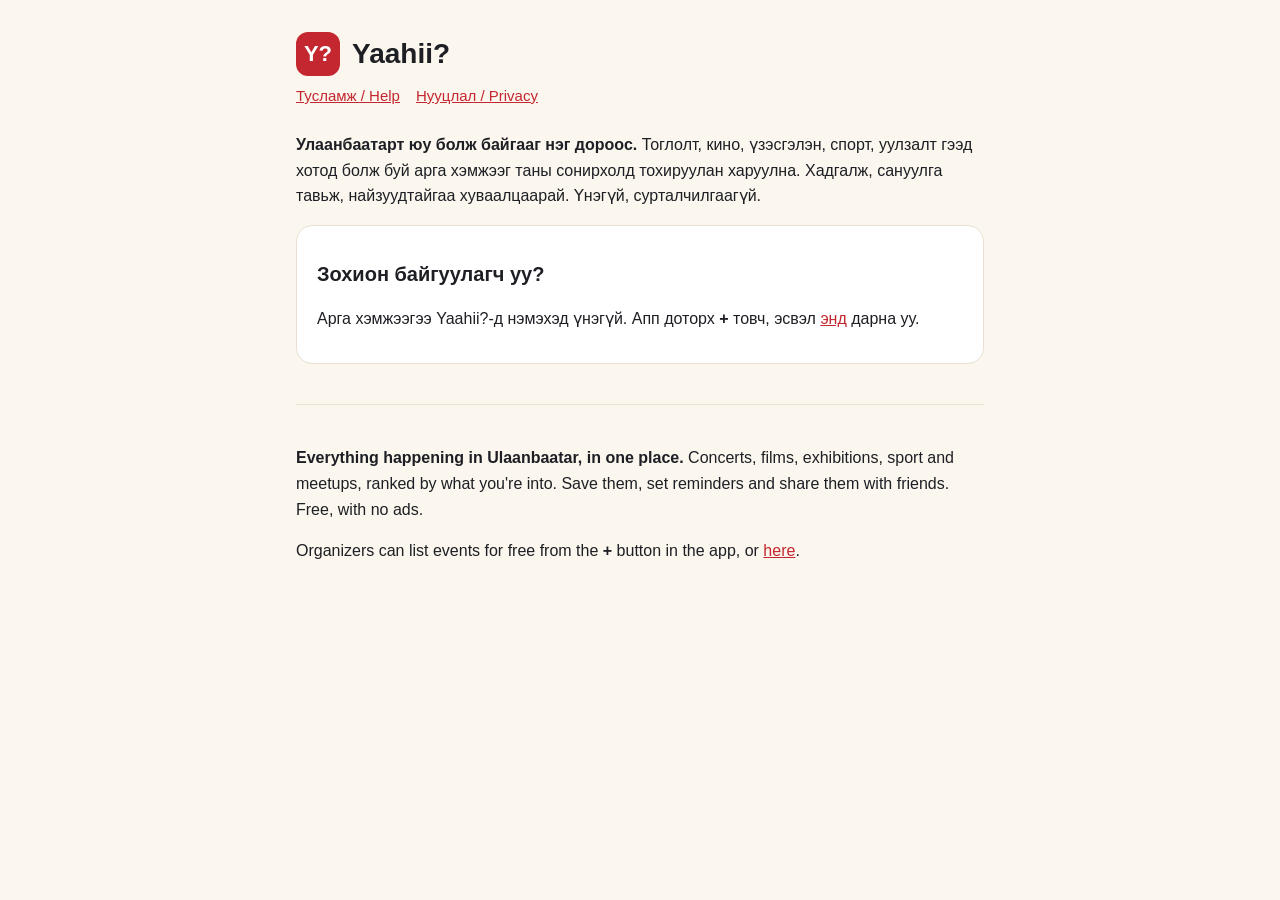
==== docs/index.html @ f49c21b5 "Add privacy and help pages and a daily list health check - docs/: home, privacy policy and help page" ====
<!doctype html>
<html lang="mn">
<head>
<meta charset="utf-8">
<meta name="viewport" content="width=device-width, initial-scale=1">
<title>Yaahii?</title>
<meta name="description" content="Улаанбаатарт болох арга хэмжээ нэг дороос. Everything happening in Ulaanbaatar, in one place.">
<link rel="stylesheet" href="style.css">
</head>
<body>
<main>
  <header><div class="logo">Y?</div><h1>Yaahii?</h1></header>
  <nav><a href="help.html">Тусламж / Help</a><a href="privacy.html">Нууцлал / Privacy</a></nav>

  <p><strong>Улаанбаатарт юу болж байгааг нэг дороос.</strong> Тоглолт, кино, үзэсгэлэн, спорт,
  уулзалт гээд хотод болж буй арга хэмжээг таны сонирхолд тохируулан харуулна. Хадгалж, сануулга
  тавьж, найзуудтайгаа хуваалцаарай. Үнэгүй, сурталчилгаагүй.</p>

  <div class="card">
    <h2>Зохион байгуулагч уу?</h2>
    <p>Арга хэмжээгээ Yaahii?-д нэмэхэд үнэгүй. Апп доторх <strong>+</strong> товч, эсвэл
    <a href="help.html#organizers">энд</a> дарна уу.</p>
  </div>

  <div class="lang" lang="en">
    <p><strong>Everything happening in Ulaanbaatar, in one place.</strong> Concerts, films,
    exhibitions, sport and meetups, ranked by what you're into. Save them, set reminders and share
    them with friends. Free, with no ads.</p>
    <p>Organizers can list events for free from the <strong>+</strong> button in the app, or
    <a href="help.html#organizers">here</a>.</p>
  </div>
</main>
</body>
</html>
---- docs/style.css ----
:root { --red: #C4272F; --ink: #1D1F24; --muted: #5E636E; --bg: #FBF6EE; --card: #fff; --line: #E8E0D3; }
@media (prefers-color-scheme: dark) {
  :root { --ink: #F2EEE8; --muted: #A9ADB5; --bg: #16171A; --card: #202227; --line: #33363D; --red: #E5484F; }
}
* { box-sizing: border-box; }
body { margin: 0; background: var(--bg); color: var(--ink); font: 16px/1.6 -apple-system, BlinkMacSystemFont, "Segoe UI", Roboto, sans-serif; }
main { max-width: 720px; margin: 0 auto; padding: 32px 16px 64px; }
header { display: flex; align-items: center; gap: 12px; margin-bottom: 8px; }
.logo { width: 44px; height: 44px; border-radius: 12px; background: var(--red); color: #fff; font-weight: 900; font-size: 22px; display: grid; place-items: center; }
h1 { font-size: 28px; line-height: 1.2; margin: 0; }
h2 { font-size: 20px; margin: 28px 0 6px; }
a { color: var(--red); }
nav { display: flex; gap: 16px; flex-wrap: wrap; margin: 4px 0 24px; font-size: 15px; }
.lang { margin-top: 40px; padding-top: 24px; border-top: 1px solid var(--line); }
.card { background: var(--card); border: 1px solid var(--line); border-radius: 16px; padding: 4px 20px 16px; margin: 16px 0; }
.muted { color: var(--muted); font-size: 14px; }
.button { display: inline-block; background: var(--red); color: #fff; text-decoration: none; font-weight: 700; padding: 10px 18px; border-radius: 999px; }
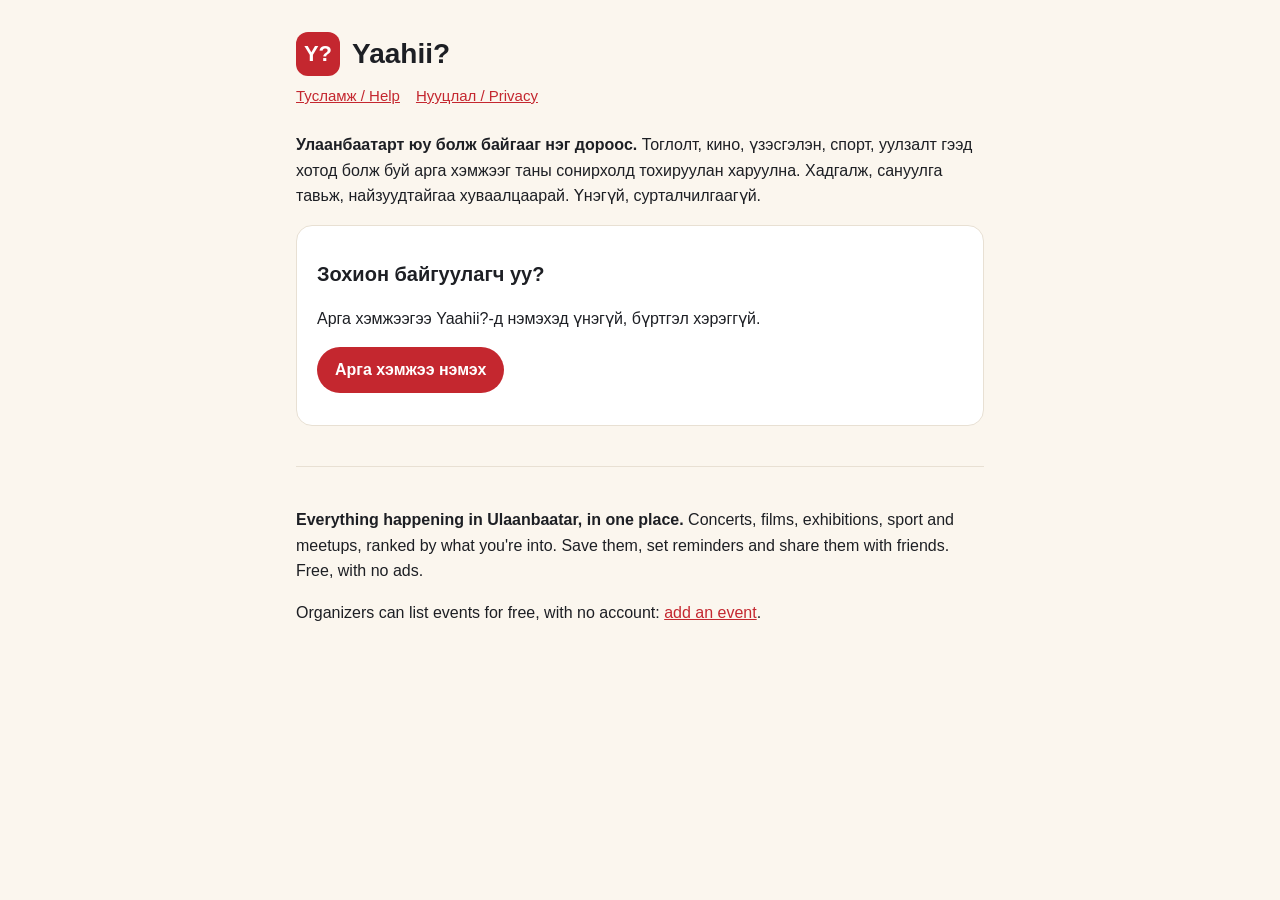
==== commit 4e2501d2: "Add a web form for organizers who don't have the app Organizers can't install Yaahii? until it is in" ====
--- a/docs/index.html
+++ b/docs/index.html
@@ -18,16 +18,15 @@
 
   <div class="card">
     <h2>Зохион байгуулагч уу?</h2>
-    <p>Арга хэмжээгээ Yaahii?-д нэмэхэд үнэгүй. Апп доторх <strong>+</strong> товч, эсвэл
-    <a href="help.html#organizers">энд</a> дарна уу.</p>
+    <p>Арга хэмжээгээ Yaahii?-д нэмэхэд үнэгүй, бүртгэл хэрэггүй.</p>
+    <p><a class="button" href="add.html">Арга хэмжээ нэмэх</a></p>
   </div>
 
   <div class="lang" lang="en">
     <p><strong>Everything happening in Ulaanbaatar, in one place.</strong> Concerts, films,
     exhibitions, sport and meetups, ranked by what you're into. Save them, set reminders and share
     them with friends. Free, with no ads.</p>
-    <p>Organizers can list events for free from the <strong>+</strong> button in the app, or
-    <a href="help.html#organizers">here</a>.</p>
+    <p>Organizers can list events for free, with no account: <a href="add.html">add an event</a>.</p>
   </div>
 </main>
 </body>
--- a/docs/style.css
+++ b/docs/style.css
@@ -15,3 +15,15 @@
 .card { background: var(--card); border: 1px solid var(--line); border-radius: 16px; padding: 4px 20px 16px; margin: 16px 0; }
 .muted { color: var(--muted); font-size: 14px; }
 .button { display: inline-block; background: var(--red); color: #fff; text-decoration: none; font-weight: 700; padding: 10px 18px; border-radius: 999px; }
+form { display: grid; gap: 14px; }
+label { display: grid; gap: 4px; font-weight: 600; font-size: 15px; }
+label small { font-weight: 400; color: var(--muted); }
+input, select, textarea { font: inherit; color: var(--ink); background: var(--card); border: 1px solid var(--line); border-radius: 12px; padding: 10px 12px; width: 100%; }
+textarea { min-height: 96px; resize: vertical; }
+.row { display: grid; grid-template-columns: 1fr 1fr; gap: 12px; }
+.problems { background: #FFF4E5; color: #7A4B00; border-radius: 12px; padding: 10px 14px; }
+.problems:empty { display: none; }
+button.button { border: 0; font: inherit; font-weight: 700; cursor: pointer; padding: 12px 22px; }
+button.button[disabled] { opacity: 0.6; }
+.hp { position: absolute; left: -9999px; }
+[hidden] { display: none !important; }
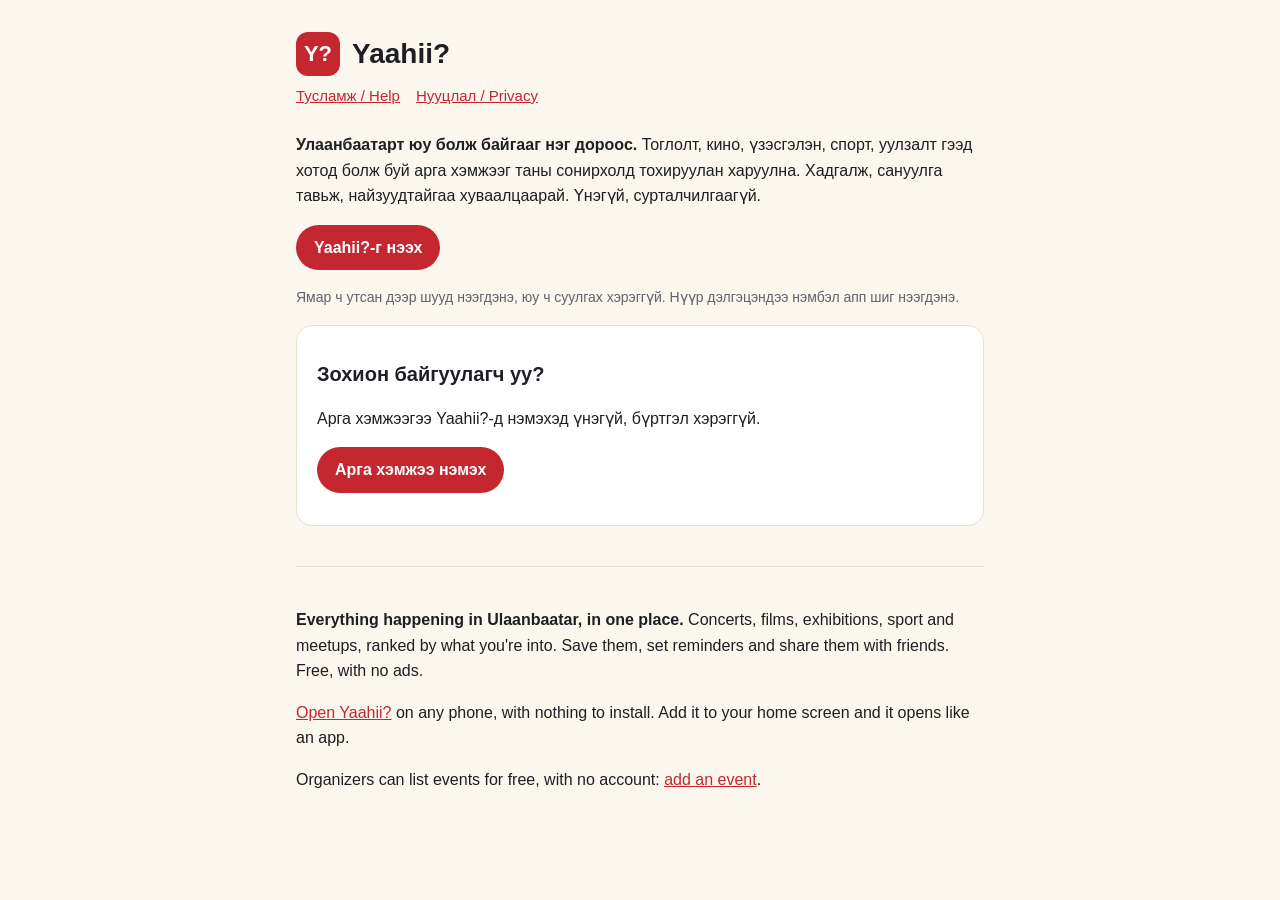
==== commit 24b20517: "Put the app's web version on GitHub Pages for friends to try docs/app is the app built for the web, " ====
--- a/docs/index.html
+++ b/docs/index.html
@@ -16,6 +16,10 @@
   уулзалт гээд хотод болж буй арга хэмжээг таны сонирхолд тохируулан харуулна. Хадгалж, сануулга
   тавьж, найзуудтайгаа хуваалцаарай. Үнэгүй, сурталчилгаагүй.</p>
 
+  <p><a class="button" href="app/">Yaahii?-г нээх</a></p>
+  <p class="muted">Ямар ч утсан дээр шууд нээгдэнэ, юу ч суулгах хэрэггүй. Нүүр дэлгэцэндээ нэмбэл
+  апп шиг нээгдэнэ.</p>
+
   <div class="card">
     <h2>Зохион байгуулагч уу?</h2>
     <p>Арга хэмжээгээ Yaahii?-д нэмэхэд үнэгүй, бүртгэл хэрэггүй.</p>
@@ -26,6 +30,8 @@
     <p><strong>Everything happening in Ulaanbaatar, in one place.</strong> Concerts, films,
     exhibitions, sport and meetups, ranked by what you're into. Save them, set reminders and share
     them with friends. Free, with no ads.</p>
+    <p><a href="app/">Open Yaahii?</a> on any phone, with nothing to install. Add it to your home
+    screen and it opens like an app.</p>
     <p>Organizers can list events for free, with no account: <a href="add.html">add an event</a>.</p>
   </div>
 </main>
